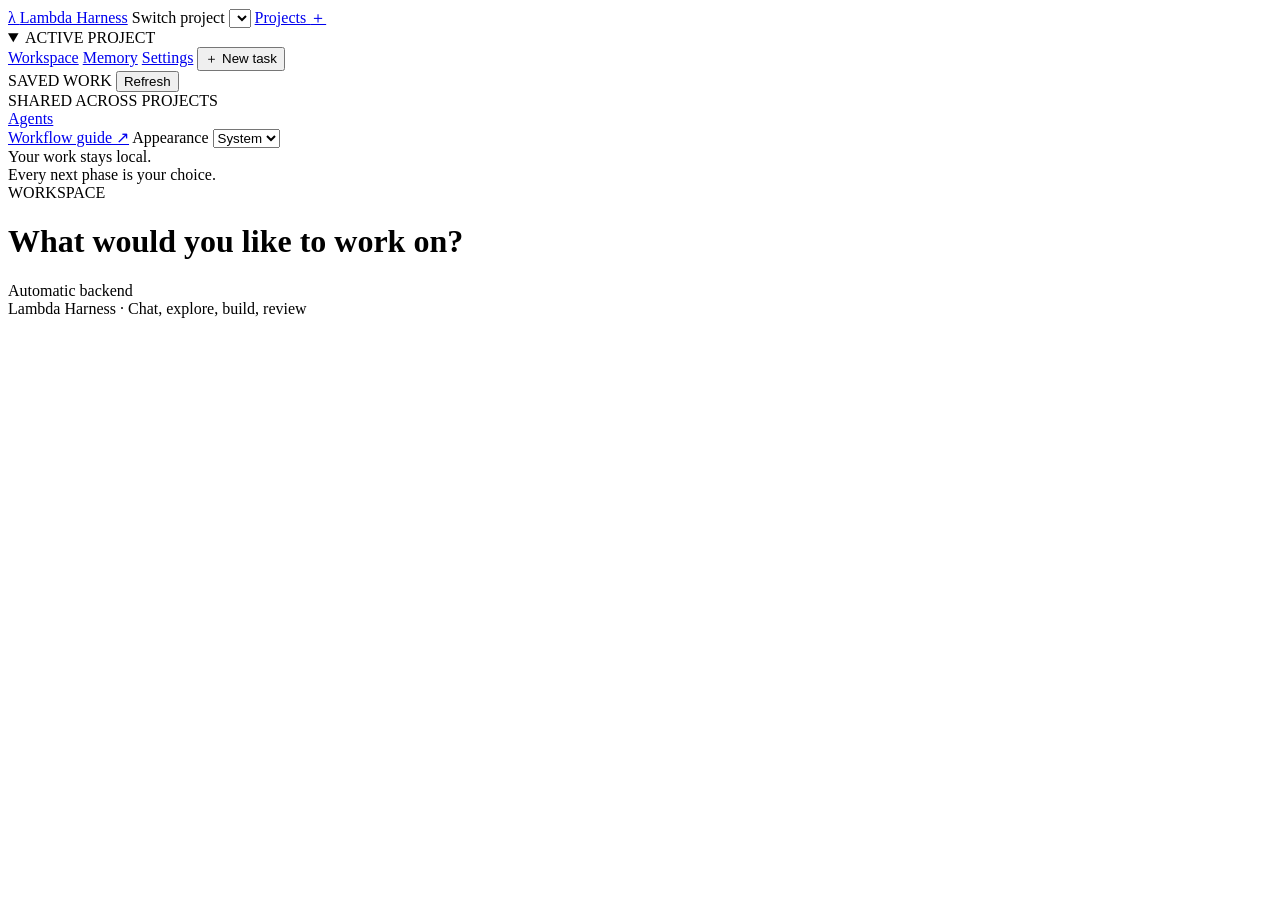
==== src/lambda_harness/web/index.html @ fa1ead42 "Show model selection in every workflow conversation" ====
<!doctype html>
<html lang="en">
  <head>
    <meta charset="utf-8" />
    <meta name="viewport" content="width=device-width, initial-scale=1" />
    <meta name="harness-token" content="HARNESS_SESSION_TOKEN" />
    <title>Lambda Harness</title>
    <link rel="stylesheet" href="/style.css" />
    <script defer src="/theme.js"></script>
    <script defer src="/app.js"></script>
  </head>
  <body>
    <aside>
      <a class="brand" href="/">λ <span>Lambda Harness</span></a>
      <label class="project-picker-label" for="project-picker"
        >Switch project</label
      >
      <select id="project-picker" aria-label="Switch project"></select>
      <a id="projects-link" class="workspace-link" href="/projects"
        >Projects <span>＋</span></a
      >
      <details id="project-navigation" class="project-navigation" open>
        <summary>
          <span class="eyebrow">ACTIVE PROJECT</span>
          <strong id="project-name" class="project-name"></strong>
        </summary>
        <div id="repository" class="repo"></div>
        <a id="workspace-link" class="workspace-link" href="/">Workspace</a>
        <a id="project-memory" class="workspace-link" href="/project-memory"
          >Memory</a
        >
        <a id="project-tools" class="workspace-link" href="/project-settings"
          >Settings</a
        >
        <button id="new-task" class="primary wide">＋ New task</button>
        <div class="sidebar-heading">
          SAVED WORK <button id="refresh" class="quiet">Refresh</button>
        </div>
        <nav id="tasks" aria-label="Saved tasks"></nav>
        <div class="eyebrow shared-heading">SHARED ACROSS PROJECTS</div>
        <a id="agents-link" class="workspace-link" href="/agents">Agents</a>
      </details>
      <a class="guide-link" href="/guide" target="_blank" rel="noopener"
        >Workflow guide ↗</a
      >
      <label class="theme-label"
        >Appearance
        <select data-theme-picker aria-label="Appearance">
          <option value="system">System</option>
          <option value="light">Light</option>
          <option value="dark">Dark</option>
        </select>
      </label>
      <details id="phone-access" class="phone-access" hidden>
        <summary>Open on your phone · QR code</summary>
        <img
          id="phone-qr"
          src="/phone-qr.svg"
          alt="Scan to open Lambda Harness on your phone"
          width="196"
          height="196"
          loading="lazy"
        />
        <p>Scan with your phone’s camera. Tailscale must be connected.</p>
        <a id="phone-url" target="_blank" rel="noopener"></a>
        <p id="phone-status"></p>
        <p>Keep this computer awake and Tailscale connected on both devices.</p>
      </details>
      <div class="sidebar-footer">
        Your work stays local.<br />Every next phase is your choice.
      </div>
    </aside>
    <main>
      <header>
        <div>
          <span class="eyebrow">WORKSPACE</span>
          <h1 id="title">What would you like to work on?</h1>
        </div>
        <div>
          <span id="backend" class="badge">Automatic backend</span
          ><button id="choose-backend" class="quiet" hidden>
            Check backends and resume
          </button>
        </div>
      </header>
      <div id="error" role="alert" hidden></div>
      <section id="projects-page" hidden aria-label="Projects">
        <div class="agents-intro">
          <div>
            <div class="eyebrow">YOUR LOCAL WORKSPACES</div>
            <h2>One home for your projects.</h2>
            <p class="muted">
              Each project keeps its own conversations, memory, settings, and
              agent selections.
            </p>
          </div>
        </div>
        <form id="project-add-form" class="panel">
          <label for="project-path">Add an existing Git checkout</label>
          <div class="button-row">
            <input
              id="project-path"
              placeholder="/path/to/project"
              required
              autocomplete="off"
            />
            <button id="add-project" class="primary" type="submit">
              Add project
            </button>
          </div>
          <p class="muted">
            Use a checkout on this machine. Adding it makes no changes to its
            source files.
          </p>
          <p id="project-list-status" class="muted" role="status"></p>
        </form>
        <div id="project-list" class="project-list"></div>
      </section>
      <section id="agents-page" hidden aria-label="Agents">
        <div class="agents-intro">
          <div>
            <div class="eyebrow">YOUR TEAM OF SPECIALISTS</div>
            <h2>A good agent knows its craft.</h2>
            <p class="muted">
              Give each agent a clear purpose. Shape its expertise through
              conversation, then share it with your team in Git.
            </p>
          </div>
          <button id="add-agent" class="primary">＋ Add agent</button>
        </div>
        <details id="agent-source" class="panel">
          <summary id="agent-source-summary">Agent repository</summary>
          <p id="agent-source-status" class="muted"></p>
          <label for="agent-repository"
            >Local Git checkout containing agents/</label
          >
          <div class="button-row">
            <input
              id="agent-repository"
              placeholder="/path/to/lambda-harness"
            />
            <button id="use-agent-repository">Use repository</button>
          </div>
          <p class="muted">
            Clone the harness repository or your team's agent repository, then
            select its checkout here. Saving writes a JSON file. Review, commit,
            and push to share it; teammates pull to get updates.
          </p>
        </details>
        <section id="agent-create" class="panel" hidden>
          <div class="compose-top">
            <h3 id="agent-create-title">Create an agent through chat</h3>
            <button id="cancel-agent-create" class="quiet">Cancel</button>
          </div>
          <p class="muted">
            Describe the help you need. The builder suggests relevant practices
            and asks focused questions. You review the agent before saving.
          </p>
          <form id="agent-form">
            <label for="agent-request">What should this agent help with?</label>
            <textarea
              id="agent-request"
              rows="4"
              required
              placeholder="I need a Rust reviewer for our async services. Help me choose what it should pay attention to."
            ></textarea>
            <div class="form-footer">
              <span class="muted">Its avatar can be changed in chat too.</span
              ><button id="start-agent-chat" class="primary" type="submit">
                Start conversation →
              </button>
            </div>
          </form>
        </section>
        <div class="agents-toolbar">
          <label class="search-label" for="agent-search"
            >Find an agent<input
              id="agent-search"
              type="search"
              placeholder="Search name, language, or expertise"
          /></label>
          <label for="agent-role-filter"
            >Role<select id="agent-role-filter">
              <option value="">All roles</option>
            </select></label
          >
          <button id="refresh-agents" class="quiet">Refresh catalog</button>
        </div>
        <p id="agent-count" class="muted" role="status"></p>
        <div id="agent-grid" class="agent-grid"></div>
        <section
          id="agent-details"
          class="panel"
          hidden
          aria-label="Agent details"
        ></section>
        <details class="panel">
          <summary id="agent-project-title">Agents for this project</summary>
          <p class="muted">
            Selections apply to new tasks. Existing tasks keep their saved agent
            definitions.
          </p>
          <div id="agent-assignments" class="agent-assignments"></div>
        </details>
        <section id="agent-drafts-section" class="panel" hidden>
          <h3>Agent conversations</h3>
          <p id="agent-drafts-project" class="muted"></p>
          <p class="muted">
            Pick up a draft or revisit how an agent was designed.
          </p>
          <div id="agent-drafts" class="agent-drafts"></div>
        </section>
      </section>
      <section id="project-panel" class="panel" hidden>
        <div class="compose-top">
          <h2>Project settings</h2>
          <button id="close-project" class="quiet">Back to workspace</button>
        </div>
        <p id="settings-project" class="project-scope"></p>
        <p class="muted">
          Preferences here apply to this project. Agent definitions and provider
          logins can be reused across projects.
        </p>
        <p id="setup-status" class="muted"></p>
        <label for="backend-setting">Preferred model backend</label>
        <div class="button-row">
          <select id="backend-setting"></select>
          <button id="save-backend">Save preference</button>
        </div>
        <p id="backend-preference-status" class="muted" role="status"></p>
        <p class="muted">
          Automatic selection checks your existing logins when work starts and
          lets you choose if several backends work.
        </p>
        <hr />
        <h3>Share work with your team</h3>
        <p class="muted">
          Pass a conversation or a set of tasks to another developer, including
          the code, memory, and the step where you stopped.
        </p>
        <div class="button-row">
          <button id="export-project">Export handoff</button>
          <button id="import-project">Import handoff</button>
        </div>
      </section>
      <section
        id="memory-panel"
        class="panel"
        hidden
        aria-label="Project memory"
      >
        <div class="compose-top">
          <div>
            <div class="eyebrow">SHARED KNOWLEDGE</div>
            <h2>Project memory</h2>
          </div>
          <button id="close-memory" class="quiet">Back to workspace</button>
        </div>
        <p id="memory-project" class="project-scope"></p>
        <p class="muted">
          Keep architecture, invariants, and decisions close to every
          conversation. New tasks use the current version. Existing tasks keep
          their own version until you change it.
        </p>
        <p id="context-status" role="status"></p>
        <div class="memory-versions">
          <label for="context-snapshot">Version history</label>
          <div class="button-row">
            <select id="context-snapshot"></select>
            <button id="read-context">View version</button>
            <button id="restore-context">Make this current</button>
          </div>
        </div>
        <p class="muted">
          You can also say “Save this to project memory” in General chat. The
          agent adds a note and shows the exact saved text in your conversation.
        </p>
        <label for="context-notes">Project notes</label>
        <textarea
          id="context-notes"
          rows="10"
          placeholder="# Architecture&#10;Describe the main components, state transitions, and rules that must always hold."
        ></textarea>
        <p class="muted">
          Plain text or Markdown. Up to 32,000 UTF-8 bytes; notes are included
          in full.
        </p>
        <label for="context-sources"
          >Reference files — one repository path per line</label
        >
        <textarea
          id="context-sources"
          rows="3"
          placeholder="docs/architecture.md&#10;src/Example/State.hs"
        ></textarea>
        <p class="muted">
          Adding a file reads all listed sources from the project's current
          committed HEAD. Editing notes or removing a file keeps the saved
          source contents. Use “Refresh sources &amp; save” to read them again.
          Uncommitted changes are never imported.
        </p>
        <div class="button-row">
          <button id="save-context" class="primary">Save memory</button>
          <button id="refresh-context">Refresh sources &amp; save</button>
          <button id="discard-context">Discard draft &amp; load current</button>
        </div>
        <p id="memory-draft" class="muted" role="status"></p>
        <details class="memory-sources">
          <summary>Saved source contents</summary>
          <div id="context-documents"></div>
        </details>
        <div class="memory-task">
          <h3>Memory for this task</h3>
          <p id="task-memory-status" class="muted"></p>
          <button id="use-context">Use viewed version for selected task</button>
          <p class="muted">
            Change a task's memory between completed phases, or between general
            chat messages. Saving or restoring project memory does not update
            existing tasks.
          </p>
        </div>
        <div class="memory-preview">
          <h3>What agents receive</h3>
          <div class="button-row">
            <button id="preview-context">Preview viewed version</button>
            <button id="preview-task-context">
              Preview selected task's memory
            </button>
          </div>
          <p class="muted">
            Preview shows saved notes and the source excerpts supplied by
            memory. Changed sources are flagged instead of included. Task
            history and repository instructions are supplied separately.
          </p>
          <div id="context-preview" aria-live="polite"></div>
        </div>
      </section>
      <section id="new-panel" class="panel" hidden>
        <div class="eyebrow">YOUR NEXT TASK</div>
        <h2>Choose where to start.</h2>
        <p class="muted">
          Choose a starting point. You can pause, change direction, and come
          back later.
        </p>
        <form id="new-form">
          <div class="choices">
            <label class="choice chat-choice"
              ><input type="radio" name="kind" value="chat" />
              <span
                ><strong>General chat</strong
                ><small
                  >An ongoing conversation, with project context when you need
                  it.</small
                ></span
              >
            </label>
            <label class="choice"
              ><input type="radio" name="kind" value="explore" checked />
              <span
                ><strong>Explore</strong
                ><small
                  >Understand code and compare options. No code changes.</small
                ></span
              >
            </label>
            <label class="choice"
              ><input type="radio" name="kind" value="review" />
              <span
                ><strong>Review a PR or branch</strong
                ><small
                  >Review code, security, or documentation for an existing
                  change.</small
                ></span
              >
            </label>
            <label class="choice"
              ><input type="radio" name="kind" value="tests" />
              <span
                ><strong>Write tests</strong
                ><small
                  >Regression tests or coverage, with your approval before
                  committing.</small
                ></span
              >
            </label>
            <label class="choice"
              ><input type="radio" name="kind" value="start" />
              <span
                ><strong>Plan a feature or fix</strong
                ><small
                  >Work through requirements before writing tests.</small
                ></span
              >
            </label>
          </div>
          <div class="fields">
            <label
              >Task name<input
                id="task-name"
                required
                maxlength="64"
                pattern="[A-Za-z0-9]([A-Za-z0-9 _\-]{0,62}[A-Za-z0-9_\-])?"
                title="Use 1–64 letters, numbers, spaces, underscores, or hyphens. Start with a letter or number and omit leading or trailing spaces."
                placeholder="Review documentation"
            /></label>
            <label
              ><span id="base-label">Base branch or commit</span
              ><input id="base" required
            /></label>
          </div>
          <div id="review-options" hidden>
            <label
              >Branch, commit, or GitHub PR URL<input
                id="review-head"
                placeholder="feature/my-change or https://github.com/owner/repo/pull/123"
            /></label>
            <p class="muted">
              Choose a comparison base for local refs. For a GitHub PR, leave
              the base empty to use its target branch, or enter a branch or
              commit to override it. The review saves a fixed revision and
              publishes nothing.
            </p>
            <label
              >Reviewers<select id="reviewers">
                <option value="both">Code + security</option>
                <option value="haskell">Code</option>
                <option value="security">Security</option>
                <option value="documentation">Documentation</option>
                <option value="all">Code + security + documentation</option>
              </select></label
            >
          </div>
          <div id="test-options" hidden>
            <div class="fields">
              <label
                >Cabal packages<input
                  id="test-packages"
                  placeholder="my-library, my-app"
              /></label>
              <label
                >Expected outcome<select id="test-expectation">
                  <option value="red">Failing regression test (TDD)</option>
                  <option value="green">
                    Passing coverage for existing behavior
                  </option>
                </select></label
              >
            </div>
            <label
              >Behaviors to test, one per line<textarea
                id="test-criteria"
                rows="3"
                placeholder="Accept a valid request&#10;Reject an empty identifier"
              ></textarea>
            </label>
            <p class="muted">
              Tests, fixtures, and Cabal test wiring only. Lint, build, Nix, and
              Cabal checks run before your review. Implementation never starts
              from this task.
            </p>
          </div>
          <label
            ><span id="request-label">Your question or idea</span
            ><textarea
              id="request"
              rows="7"
              required
              placeholder="Describe what you want to understand or build. Paste an issue, add context, and take as many lines as you need."
            ></textarea>
          </label>
          <label id="walkthrough-option" class="walkthrough-choice" hidden>
            <input id="require-walkthrough" type="checkbox" />
            Include a code walkthrough before handoff
          </label>
          <div id="new-model-picker" class="model-picker" hidden>
            <label for="new-chat-model">Model for this reply</label>
            <div class="model-controls">
              <select id="new-chat-model"></select>
              <button id="new-refresh-models" type="button" class="quiet">
                Refresh models
              </button>
            </div>
            <small id="new-model-status" class="muted" role="status"></small>
          </div>
          <div class="form-footer">
            <span class="muted">Each task gets its own worktree.</span
            ><button id="start-task" class="primary" type="submit">
              Start exploration →
            </button>
          </div>
        </form>
      </section>
      <section id="work" hidden>
        <div id="task-meta" class="metadata"></div>
        <div class="conversation-heading">
          <h2>Conversation</h2>
          <button id="latest-message" class="quiet">Latest message ↓</button>
        </div>
        <div
          id="history"
          role="log"
          aria-label="Conversation"
          aria-live="polite"
          tabindex="0"
        ></div>
        <div id="packet" class="panel"></div>
        <section id="next-phases" class="panel" hidden>
          <h2>Choose the next step</h2>
          <div id="phases" class="button-row"></div>
        </section>
        <div id="reply-model-picker" class="model-picker" hidden>
          <label for="reply-chat-model">Model for the next response</label>
          <div class="model-controls">
            <select id="reply-chat-model"></select>
            <button id="reply-refresh-models" type="button" class="quiet">
              Refresh models
            </button>
          </div>
          <small id="reply-model-status" class="muted" role="status"></small>
        </div>
        <section id="composer" class="panel" hidden>
          <div class="compose-top">
            <label id="composer-label" for="message">Your instructions</label
            ><button id="edit-previous" class="quiet" hidden>
              Edit previous message
            </button>
          </div>
          <textarea
            id="message"
            rows="5"
            placeholder="Ask a follow-up or describe what should change."
          ></textarea>
          <div id="findings"></div>
          <div class="form-footer">
            <div>
              <select id="message-action" aria-label="Message action"></select
              ><small class="muted"
                >Enter adds a line · Ctrl/⌘ + Enter sends</small
              >
            </div>
            <button id="send" class="primary">Send →</button>
          </div>
          <div id="actions" class="button-row"></div>
        </section>
        <div class="task-footer">
          <button id="resume" class="quiet">Resume</button
          ><button id="restart" class="quiet">Start a fresh attempt</button
          ><button id="export-task" class="quiet">Export handoff</button
          ><button id="abandon" class="quiet danger">Delete task</button>
        </div>
        <section id="exploration-notes" class="panel" hidden></section>
      </section>
      <section id="activity" class="panel" hidden aria-live="polite">
        <div class="activity-top">
          <strong id="activity-label">Working…</strong
          ><button id="stop" class="stop">■ Stop model</button>
        </div>
        <p id="activity-message" class="muted"></p>
        <details>
          <summary>Activity log</summary>
          <pre id="log"></pre>
        </details>
      </section>
      <section id="selection" class="panel" hidden>
        <h2>Choose a backend</h2>
        <p id="selection-description"></p>
        <div id="backend-choices" class="button-row"></div>
        <pre id="backend-checks"></pre>
      </section>
      <footer>Lambda Harness · Chat, explore, build, review</footer>
    </main>
    <dialog id="handoff-dialog" aria-labelledby="handoff-title">
      <div class="compose-top">
        <h2 id="handoff-title">Share work</h2>
        <button id="close-handoff" class="quiet" type="button">Close</button>
      </div>
      <p id="handoff-project" class="project-scope"></p>
      <div id="handoff-export">
        <p>
          Select the tasks to pass on. Export leaves your local work unchanged.
        </p>
        <div id="handoff-tasks" class="handoff-tasks"></div>
        <p class="muted">
          Includes saved conversations, project memory history, pinned agents,
          reports, task commits, and unfinished edits. Agent design
          conversations stay in the agent repository workflow.
        </p>
        <p class="muted">
          Review the file before sharing: conversations, notes, and code may be
          private. Provider logins, settings, and raw backend diagnostics are
          excluded. Ignored files and build outputs are excluded too.
        </p>
        <button id="download-handoff" class="primary" type="button">
          Download handoff
        </button>
      </div>
      <div id="handoff-import" hidden>
        <p>
          Open the destination project's checkout first. It must contain the
          original base commit; fetch your team's branch if needed. Task commits
          are included in the handoff.
        </p>
        <label for="handoff-file">Choose a handoff file (up to 32 MB)</label>
        <input id="handoff-file" type="file" accept=".json,application/json" />
        <div id="handoff-preview"></div>
        <button id="confirm-handoff" class="primary" type="button" disabled>
          Import paused work
        </button>
      </div>
      <p id="handoff-status" class="muted" role="status" aria-live="polite"></p>
      <p id="handoff-error" class="danger" role="alert"></p>
    </dialog>
    <dialog id="remove-project-dialog">
      <form method="dialog">
        <h2>Remove this project?</h2>
        <p id="remove-project-details"></p>
        <p>
          This removes it from the project list. Source files, saved
          conversations, memory, settings, and worktrees stay on disk. Add the
          same checkout again to return to them.
        </p>
        <p id="remove-project-drafts" class="muted" hidden>
          Unsent text in this tab will be discarded.
        </p>
        <p id="remove-project-error" class="danger" role="alert"></p>
        <div class="form-footer">
          <button value="cancel">Keep project</button>
          <button id="remove-project-confirm" type="button" class="danger">
            Remove project
          </button>
        </div>
      </form>
    </dialog>
    <dialog id="delete-dialog">
      <form id="delete-form" method="dialog">
        <h2>Delete this task?</h2>
        <p>
          This permanently removes the task from Saved work and deletes its
          conversation, reports, local branch, and worktree, including
          uncommitted work. Export a handoff first if you want to keep a copy.
        </p>
        <p>
          Your source checkout, project memory, other tasks, and anything
          already posted on GitHub are kept.
        </p>
        <pre id="delete-details"></pre>
        <label
          >Type the task name to confirm<input
            id="delete-name"
            autocomplete="off"
        /></label>
        <p id="delete-error" class="danger" role="alert"></p>
        <div class="form-footer">
          <button id="delete-cancel" type="button">Keep task</button
          ><button id="delete-confirm" value="delete" class="danger">
            Delete task
          </button>
        </div>
      </form>
    </dialog>
  </body>
</html>
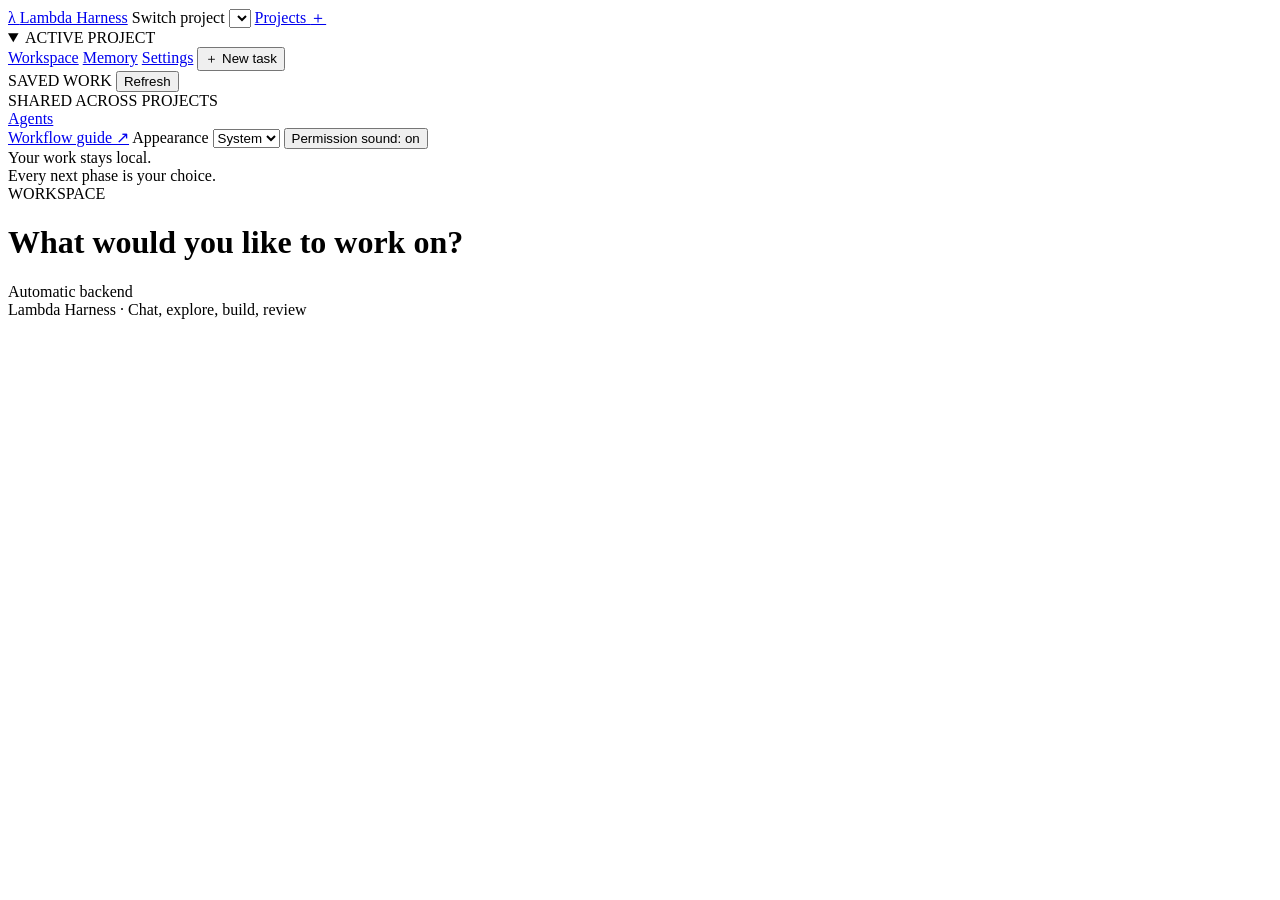
==== commit d0b6915d: "Play a bell for new patch permission requests" ====
--- a/src/lambda_harness/web/index.html
+++ b/src/lambda_harness/web/index.html
@@ -51,6 +51,15 @@
           <option value="dark">Dark</option>
         </select>
       </label>
+      <button
+        id="permission-sound"
+        class="quiet"
+        type="button"
+        aria-pressed="true"
+        title="Play a bell when a coding agent requests patch approval"
+      >
+        Permission sound: on
+      </button>
       <details id="phone-access" class="phone-access" hidden>
         <summary>Open on your phone · QR code</summary>
         <img
@@ -84,6 +93,20 @@
         </div>
       </header>
       <div id="error" role="alert" hidden></div>
+      <section id="activity" class="panel" hidden aria-live="polite">
+        <div class="activity-top">
+          <strong
+            ><span id="activity-spinner" aria-hidden="true" hidden></span
+            ><span id="activity-label">Working…</span></strong
+          >
+          <button id="stop" class="stop">■ Stop model</button>
+        </div>
+        <p id="activity-message" class="muted"></p>
+        <details>
+          <summary>Activity log</summary>
+          <pre id="log"></pre>
+        </details>
+      </section>
       <section id="projects-page" hidden aria-label="Projects">
         <div class="agents-intro">
           <div>
@@ -492,6 +515,29 @@
       </section>
       <section id="work" hidden>
         <div id="task-meta" class="metadata"></div>
+        <section
+          id="task-worktree"
+          class="panel"
+          aria-labelledby="worktree-title"
+          hidden
+        >
+          <div class="worktree-heading">
+            <h2 id="worktree-title">Task worktree</h2>
+            <button id="copy-worktree" type="button" disabled>Copy path</button>
+          </div>
+          <p class="muted">
+            Open this folder on the computer running the harness to inspect the
+            agent’s files.
+          </p>
+          <textarea
+            id="worktree-path"
+            aria-label="Task worktree path"
+            rows="2"
+            readonly
+            spellcheck="false"
+          ></textarea>
+          <p id="worktree-status" class="muted" role="status"></p>
+        </section>
         <div class="conversation-heading">
           <h2>Conversation</h2>
           <button id="latest-message" class="quiet">Latest message ↓</button>
@@ -533,12 +579,21 @@
           <div id="findings"></div>
           <div class="form-footer">
             <div>
-              <select id="message-action" aria-label="Message action"></select
+              <select
+                id="message-action"
+                aria-label="Message action"
+                hidden
+              ></select
               ><small class="muted"
                 >Enter adds a line · Ctrl/⌘ + Enter sends</small
               >
             </div>
-            <button id="send" class="primary">Send →</button>
+            <div class="composer-buttons">
+              <button id="composer-stop" class="stop" hidden>
+                ■ Stop model
+              </button>
+              <button id="send" class="primary">Send →</button>
+            </div>
           </div>
           <div id="actions" class="button-row"></div>
         </section>
@@ -549,17 +604,6 @@
           ><button id="abandon" class="quiet danger">Delete task</button>
         </div>
         <section id="exploration-notes" class="panel" hidden></section>
-      </section>
-      <section id="activity" class="panel" hidden aria-live="polite">
-        <div class="activity-top">
-          <strong id="activity-label">Working…</strong
-          ><button id="stop" class="stop">■ Stop model</button>
-        </div>
-        <p id="activity-message" class="muted"></p>
-        <details>
-          <summary>Activity log</summary>
-          <pre id="log"></pre>
-        </details>
       </section>
       <section id="selection" class="panel" hidden>
         <h2>Choose a backend</h2>
